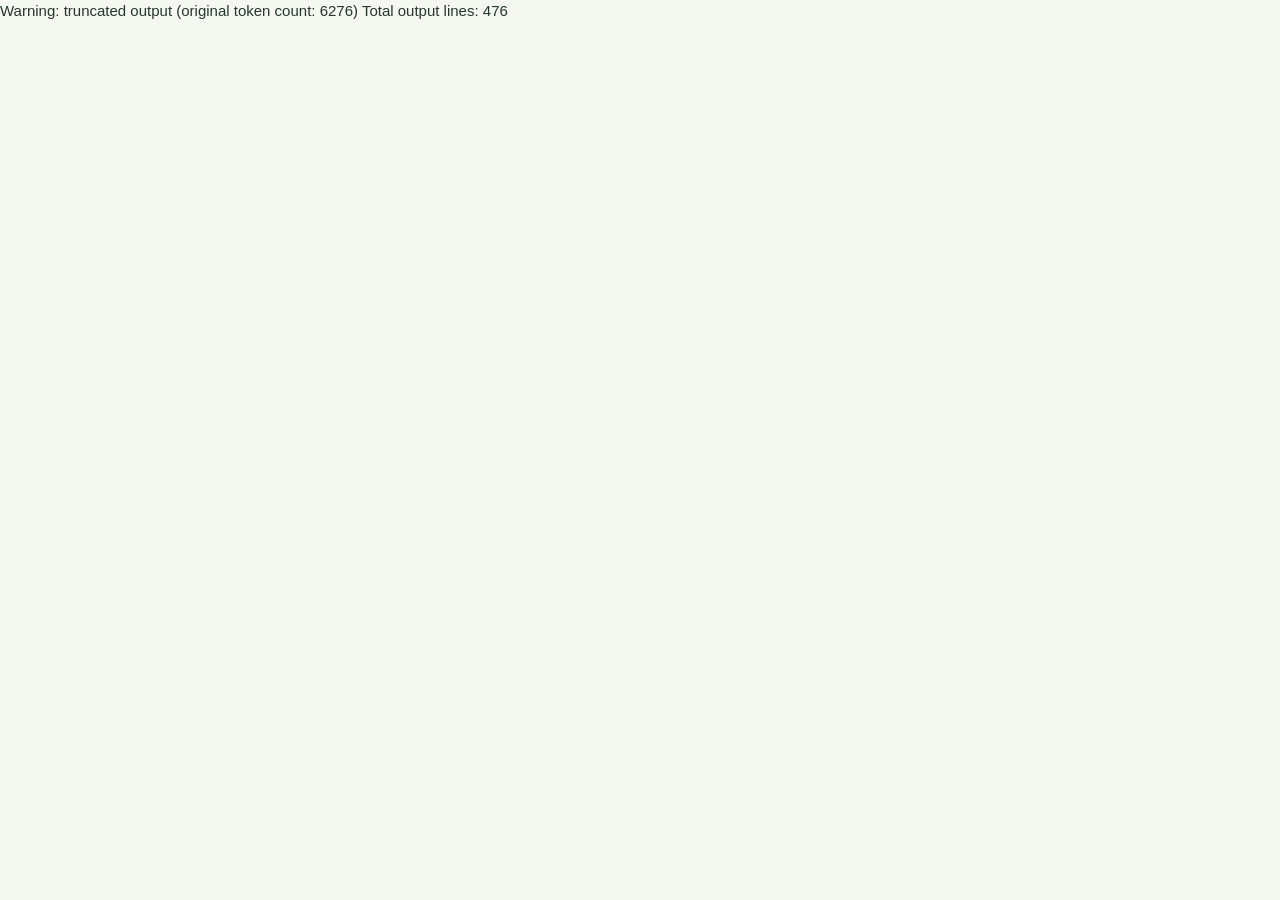
==== developer.html @ aec6ceaa "Publish developer portal" ====
Warning: truncated output (original token count: 6276)
Total output lines: 476

<!doctype html>
<html lang="nl">
<head>
  <meta charset="utf-8">
  <meta name="viewport" content="width=device-width, initial-scale=1">
  <meta name="robots" content="noindex,nofollow">
  <title>Beheer | TopoWereld</title>
  <style>
    :root { color-scheme: light; --green:#315c3e; --ink:#26372d; --muted:#718076; --line:#e1e8de; --paper:#f5f7f1; --white:#fff; }
    * { box-sizing:border-box; }
    body { margin:0; background:var(--paper); color:var(--ink); font:15px/1.5 "Segoe UI",Arial,sans-serif; }
    header { padding:28px max(22px,calc((100vw - 1080px)/2)); background:#fff; border-bottom:1px solid var(--line); }
    header a { color:var(--green); text-decoration:none; font-weight:700; }
    main { width:min(1080px,calc(100% - 32px)); margin:32px auto 64px; }
    h1,h2 { margin:0; color:#294535; letter-spacing:-.03em; }
    h1 { margin-top:12px; font-size:clamp(30px,5vw,44px); }
    h2 { font-size:24px; }
    .intro,.subtle { color:var(--muted); }
    .intro { margin:8px 0 24px; }
    .notice { min-height:24px; margin:12px 0; color:#376a43; font-weight:650; }
    #admin-content[hidden], #auth-panel[hidden], .auth-box form[hidden] { display:none !important; }
    .auth-box { max-width:520px; }
    .auth-box form { display:grid; gap:13px; }
    .security-note { margin:16px 0 0; padding:11px 12px; border-radius:8px; background:#f4f7f1; color:#68786d; font-size:11px; }
    .lock-button { margin-left:auto; }
    .panel { margin-top:22px; padding:24px; border:1px solid var(--line); border-radius:16px; background:var(--white); box-shadow:0 5px 18px #243c2b0a; }
    .panel-heading { display:flex; justify-content:space-between; align-items:center; gap:14px; margin-bottom:16px; }
    .field-grid { display:grid; grid-template-columns:repeat(2,minmax(0,1fr)); gap:13px; }
    label { display:grid; gap:6px; color:#58685d; font-size:12px; font-weight:700; }
    input,select,textarea { width:100%; min-height:42px; padding:10px 11px; border:1px solid #dce5d9; border-radius:8px; b…5276 tokens truncated…Element("input");
        points.type = "number";
        points.min = "0";
        points.max = "999999";
        points.step = "1";
        points.value = Number(entry.score) || 0;
        scoreLabel.append(points);
        const actions = document.createElement("div");
        actions.className = "row-actions";
        const save = document.createElement("button");
        save.type = "button";
        save.className = "primary";
        save.textContent = "Opslaan";
        save.addEventListener("click", () => {
          const value = Math.floor(Number(points.value));
          if (!name.value.trim() || !Number.isFinite(value) || value < 0) {
            announce("Vul een naam en een geldig puntenaantal in.", true);
            return;
          }
          entry.name = name.value.trim().slice(0, 24);
          entry.area = select.value;
          entry.score = value;
          saveScores();
        });
        const remove = document.createElement("button");
        remove.type = "button";
        remove.className = "danger";
        remove.textContent = "Verwijderen";
        remove.addEventListener("click", () => {
          scores = scores.filter((score) => score.id !== entry.id);
          saveScores();
        });
        actions.append(save, remove);
        row.append(nameLabel, areaLabel, scoreLabel, actions);
        leaderboardList.append(row);
      });
    }
    leaderboardFilter.addEventListener("change", renderScores);
    document.querySelector("#reset-leaderboard").addEventListener("click", () => {
      if (!confirm("Alle leaderboard-scores en quizrecords wissen?")) return;
      scores = [];
      saveScores();
    });
    window.addEventListener("storage", (event) => {
      if (event.key === QUESTION_KEY) { questions = readArray(QUESTION_KEY); renderQuestions(); }
      if (event.key === LEADERBOARD_KEY) { scores = readArray(LEADERBOARD_KEY); renderScores(); }
    });
    renderQuestions();
    renderScores();
  </script>
</body>
</html>
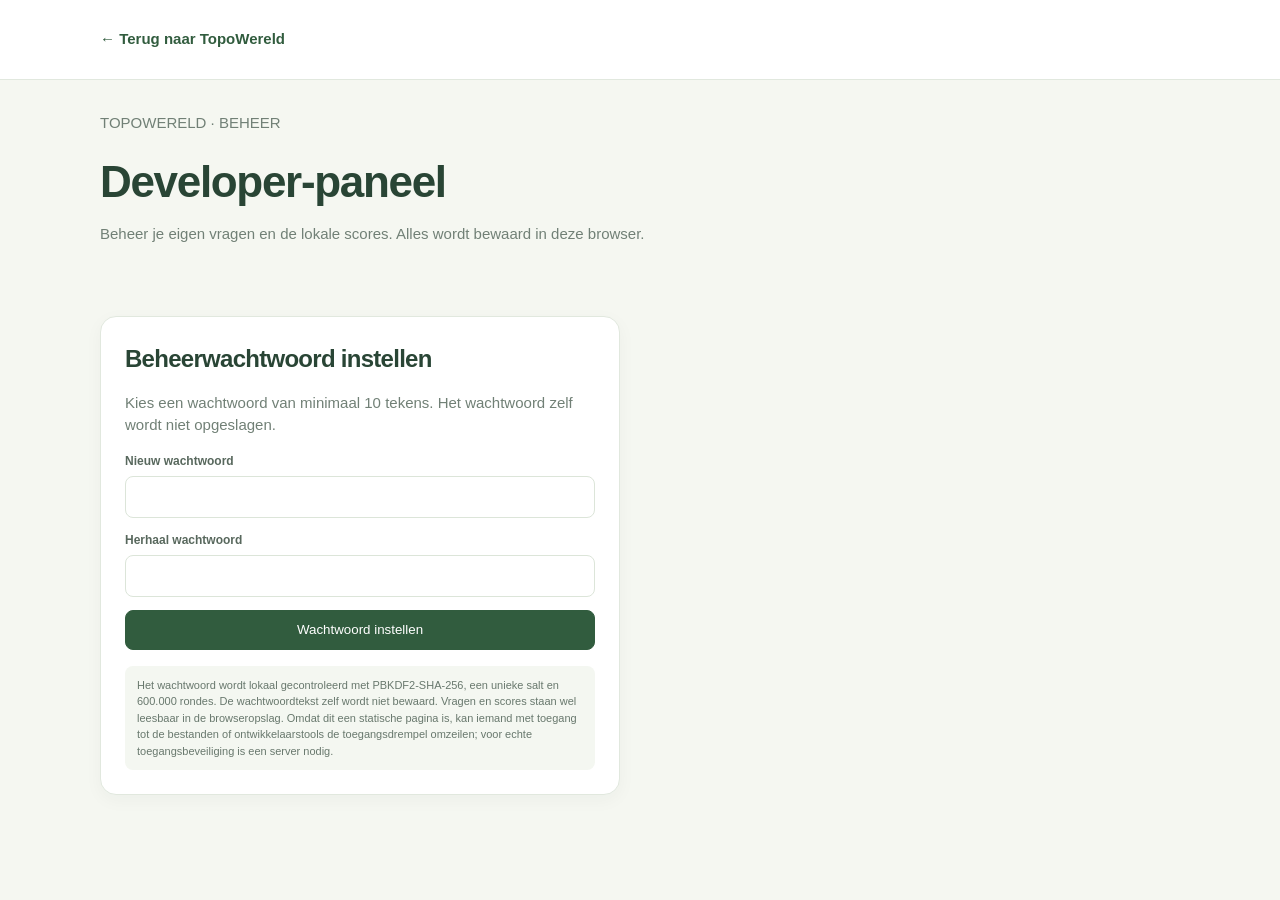
==== commit 97a63851: "Upload complete developer portal" ====
--- a/developer.html
+++ b/developer.html
@@ -1,6 +1,3 @@
-Warning: truncated output (original token count: 6276)
-Total output lines: 476
-
 <!doctype html>
 <html lang="nl">
 <head>
@@ -30,7 +27,401 @@
     .panel-heading { display:flex; justify-content:space-between; align-items:center; gap:14px; margin-bottom:16px; }
     .field-grid { display:grid; grid-template-columns:repeat(2,minmax(0,1fr)); gap:13px; }
     label { display:grid; gap:6px; color:#58685d; font-size:12px; font-weight:700; }
-    input,select,textarea { width:100%; min-height:42px; padding:10px 11px; border:1px solid #dce5d9; border-radius:8px; b…5276 tokens truncated…Element("input");
+    input,select,textarea { width:100%; min-height:42px; padding:10px 11px; border:1px solid #dce5d9; border-radius:8px; background:#fff; color:var(--ink); font:inherit; }
+    textarea { min-height:76px; resize:vertical; }
+    input:focus,select:focus,textarea:focus { outline:3px solid #6f9a7030; border-color:#7da47e; }
+    .full { grid-column:1/-1; }
+    .buttons { display:flex; flex-wrap:wrap; gap:9px; margin-top:15px; }
+    button { min-height:40px; padding:9px 14px; border:1px solid #dbe4d8; border-radius:8px; background:#f7f9f5; color:#395243; font:700 12px inherit; cursor:pointer; }
+    button:hover { background:#edf4e9; }
+    button.primary { border-color:var(--green); background:var(--green); color:white; }
+    button.primary:hover { background:#244a31; }
+    button.danger { border-color:#f0d6ce; background:#fff7f4; color:#a14f3c; }
+    .list { display:grid; gap:9px; margin-top:15px; }
+    .question-row,.score-row { padding:13px; border:1px solid var(--line); border-radius:10px; background:#fcfdfb; }
+    .question-row { display:grid; grid-template-columns:1fr auto; align-items:center; gap:12px; }
+    .question-row strong { display:block; }
+    .question-row small,.score-row small { color:var(--muted); }
+    .row-actions { display:flex; gap:7px; }
+    .score-row { display:grid; grid-template-columns:minmax(130px,1fr) minmax(145px,.7fr) 120px auto; align-items:end; gap:9px; }
+    .score-row button { min-height:42px; }
+    .empty { padding:17px; border:1px dashed #d8e1d5; border-radius:9px; color:var(--muted); text-align:center; }
+    .inline-filter { display:flex; align-items:center; gap:9px; color:var(--muted); font-size:12px; font-weight:700; }
+    .inline-filter select { min-width:145px; }
+    .reset-area { display:flex; flex-wrap:wrap; align-items:center; justify-content:space-between; gap:14px; }
+    .reset-area p { margin:4px 0 0; color:var(--muted); font-size:12px; }
+    @media (max-width:700px) {
+      header { padding:20px 18px; }
+      main { width:calc(100% - 22px); margin-top:22px; }
+      .panel { padding:17px; }
+      .field-grid { grid-template-columns:1fr; }
+      .full { grid-column:auto; }
+      .panel-heading { align-items:flex-start; flex-direction:column; }
+      .score-row { grid-template-columns:1fr 1fr; }
+      .score-row .name-field { grid-column:1/-1; }
+      .score-row .row-actions { grid-column:1/-1; }
+      .question-row { grid-template-columns:1fr; }
+    }
+  </style>
+</head>
+<body>
+  <header><a href="index.html">← Terug naar TopoWereld</a></header>
+  <main>
+    <p class="subtle">TOPOWERELD · BEHEER</p>
+    <h1>Developer-paneel</h1>
+    <p class="intro">Beheer je eigen vragen en de lokale scores. Alles wordt bewaard in deze browser.</p>
+    <div class="notice" id="notice" aria-live="polite"></div>
+
+    <section class="panel auth-box" id="auth-panel" aria-labelledby="auth-title">
+      <h2 id="auth-title">Beheerwachtwoord instellen</h2>
+      <p class="subtle" id="auth-description">Kies een wachtwoord van minimaal 10 tekens. Het wachtwoord wordt niet opgeslagen; alleen een gezouten hash wordt bewaard.</p>
+      <form id="setup-form">
+        <label>Nieuw wachtwoord<input name="password" type="password" minlength="10" autocomplete="new-password" required></label>
+        <label>Herhaal wachtwoord<input name="confirm" type="password" minlength="10" autocomplete="new-password" required></label>
+        <button class="primary" type="submit">Wachtwoord instellen</button>
+      </form>
+      <form id="login-form" hidden>
+        <label>Beheerwachtwoord<input name="password" type="password" autocomplete="current-password" required></label>
+        <button class="primary" type="submit">Inloggen</button>
+      </form>
+      <p class="security-note">Het wachtwoord wordt lokaal gecontroleerd met PBKDF2-SHA-256, een unieke salt en 600.000 rondes. De wachtwoordtekst zelf wordt niet bewaard. Vragen en scores staan wel leesbaar in de browseropslag. Omdat dit een statische pagina is, kan iemand met toegang tot de bestanden of ontwikkelaarstools de toegangsdrempel omzeilen; voor echte toegangsbeveiliging is een server nodig.</p>
+    </section>
+
+    <div id="admin-content" hidden>
+
+    <section class="panel" aria-labelledby="question-title">
+      <div class="panel-heading"><div><h2 id="question-title">Vraag maken</h2><p class="subtle">Een eigen vraag vervangt automatisch een gegenereerde herformulering; de quiz houdt 400 items per gebied.</p></div><button type="button" class="lock-button" id="lock-button">Vergrendelen</button></div>
+      <form id="question-form">
+        <div class="field-grid">
+          <label>Gebied<select name="area" required><option>Nederland</option><option>Europa</option><option>De wereld</option></select></label>
+          <label class="full">Vraag<textarea name="question" maxlength="240" required placeholder="Bijvoorbeeld: Wat is de hoofdstad van ...?"></textarea></label>
+          <label>Antwoord A<input name="answer0" maxlength="100" required></label>
+          <label>Antwoord B<input name="answer1" maxlength="100" required></label>
+          <label>Antwoord C<input name="answer2" maxlength="100" required></label>
+          <label>Antwoord D<input name="answer3" maxlength="100" required></label>
+          <label>Juiste antwoord<select name="correct"><option value="0">Antwoord A</option><option value="1">Antwoord B</option><option value="2">Antwoord C</option><option value="3">Antwoord D</option></select></label>
+          <label>Hint<input name="hint" maxlength="180" placeholder="Optionele hint"></label>
+        </div>
+        <div class="buttons"><button class="primary" type="submit" id="save-question">Vraag toevoegen</button><button type="button" id="cancel-edit" hidden>Annuleren</button></div>
+      </form>
+      <div class="panel-heading" style="margin:24px 0 0"><div><h2>Eigen vragen</h2><p class="subtle" id="question-count"></p></div><label class="inline-filter">Gebied<select id="question-filter"><option>Nederland</option><option>Europa</option><option>De wereld</option></select></label></div>
+      <div class="list" id="question-list"></div>
+      <div class="buttons"><button class="danger" id="reset-questions" type="button">Alle eigen vragen verwijderen</button></div>
+    </section>
+
+    <section class="panel" aria-labelledby="leaderboard-title">
+      <div class="panel-heading"><div><h2 id="leaderboard-title">Leaderboard aanpassen</h2><p class="subtle">Pas namen, gebieden en punten aan. De quizrecords worden daarna bijgewerkt.</p></div><label class="inline-filter">Gebied<select id="leaderboard-filter"><option value="all">Alle gebieden</option><option>Nederland</option><option>Europa</option><option>De wereld</option></select></label></div>
+      <div class="list" id="leaderboard-list"></div>
+      <div class="buttons"><button class="danger" id="reset-leaderboard" type="button">Leaderboard en records resetten</button></div>
+    </section>
+    <section class="panel" aria-labelledby="password-change-title">
+      <h2 id="password-change-title">Wachtwoord veranderen</h2>
+      <p class="subtle">Bevestig je huidige wachtwoord en kies daarna een nieuw wachtwoord van minimaal 10 tekens.</p>
+      <form id="change-password-form">
+        <div class="field-grid">
+          <label>Huidig wachtwoord<input name="current" type="password" autocomplete="current-password" required></label>
+          <label>Nieuw wachtwoord<input name="password" type="password" minlength="10" autocomplete="new-password" required></label>
+          <label>Herhaal nieuw wachtwoord<input name="confirm" type="password" minlength="10" autocomplete="new-password" required></label>
+        </div>
+        <div class="buttons"><button class="primary" type="submit">Nieuw wachtwoord opslaan</button></div>
+      </form>
+    </section>
+    </div>
+  </main>
+  <script>
+    const QUESTION_KEY = "topowereld-custom-questions-v1";
+    const LEADERBOARD_KEY = "topowereld-leaderboard-v1";
+    const RECORDS_KEY = "topowereld-records-v1";
+    const ADMIN_CREDENTIAL_KEY = "topowereld-admin-credential-v1";
+    const PBKDF2_ITERATIONS = 600000;
+    const LIMITS = { Nederland: 354, Europa: 300, "De wereld": 146 };
+    const notice = document.querySelector("#notice");
+    const questionForm = document.querySelector("#question-form");
+    const questionFilter = document.querySelector("#question-filter");
+    const questionList = document.querySelector("#question-list");
+    const leaderboardFilter = document.querySelector("#leaderboard-filter");
+    const leaderboardList = document.querySelector("#leaderboard-list");
+    const cancelEdit = document.querySelector("#cancel-edit");
+    const authPanel = document.querySelector("#auth-panel");
+    const adminContent = document.querySelector("#admin-content");
+    const setupForm = document.querySelector("#setup-form");
+    const loginForm = document.querySelector("#login-form");
+    const authTitle = document.querySelector("#auth-title");
+    const authDescription = document.querySelector("#auth-description");
+    let questions = readArray(QUESTION_KEY);
+    let scores = readArray(LEADERBOARD_KEY).map((entry) => ({ ...entry, id: entry.id || makeId() }));
+    let editingId = null;
+    let unlocked = false;
+
+    function readCredential() {
+      try { return JSON.parse(localStorage.getItem(ADMIN_CREDENTIAL_KEY) || "null"); }
+      catch { return null; }
+    }
+    function toBase64(bytes) {
+      let binary = "";
+      bytes.forEach((byte) => { binary += String.fromCharCode(byte); });
+      return btoa(binary);
+    }
+    function fromBase64(value) {
+      return Uint8Array.from(atob(value), (character) => character.charCodeAt(0));
+    }
+    async function hashPassword(password, salt, iterations = PBKDF2_ITERATIONS) {
+      const key = await crypto.subtle.importKey("raw", new TextEncoder().encode(password), "PBKDF2", false, ["deriveBits"]);
+      const bits = await crypto.subtle.deriveBits({ name: "PBKDF2", salt, iterations, hash: "SHA-256" }, key, 256);
+      return new Uint8Array(bits);
+    }
+    async function storeCredential(password) {
+      if (!crypto?.subtle) throw new Error("Deze browser ondersteunt de benodigde wachtwoordbeveiliging niet.");
+      const salt = crypto.getRandomValues(new Uint8Array(16));
+      const hash = await hashPassword(password, salt);
+      localStorage.setItem(ADMIN_CREDENTIAL_KEY, JSON.stringify({
+        algorithm: "PBKDF2-SHA-256", iterations: PBKDF2_ITERATIONS,
+        salt: toBase64(salt), hash: toBase64(hash)
+      }));
+    }
+    async function verifyPassword(password) {
+      const credential = readCredential();
+      if (!credential || !crypto?.subtle) return false;
+      try {
+        const actual = await hashPassword(password, fromBase64(credential.salt), credential.iterations);
+        const expected = fromBase64(credential.hash);
+        if (actual.length !== expected.length) return false;
+        let difference = 0;
+        for (let index = 0; index < actual.length; index += 1) difference |= actual[index] ^ expected[index];
+        return difference === 0;
+      } catch { return false; }
+    }
+    function setAuthMode() {
+      const hasPassword = Boolean(readCredential());
+      setupForm.hidden = hasPassword;
+      loginForm.hidden = !hasPassword;
+      authTitle.textContent = hasPassword ? "Inloggen bij beheer" : "Beheerwachtwoord instellen";
+      authDescription.textContent = hasPassword
+        ? "Voer je wachtwoord in om vragen en scores te beheren."
+        : "Kies een wachtwoord van minimaal 10 tekens. Het wachtwoord zelf wordt niet opgeslagen.";
+    }
+    function unlockAdmin() {
+      unlocked = true;
+      authPanel.hidden = true;
+      adminContent.hidden = false;
+      renderQuestions();
+      renderScores();
+      announce("Beheer ontgrendeld.");
+    }
+    setupForm.addEventListener("submit", async (event) => {
+      event.preventDefault();
+      if (readCredential()) {
+        setAuthMode();
+        announce("Er is al een beheerwachtwoord ingesteld. Log in om verder te gaan.", true);
+        return;
+      }
+      const password = setupForm.elements.password.value;
+      if (password.length < 10) { announce("Kies een wachtwoord van minimaal 10 tekens.", true); return; }
+      if (password !== setupForm.elements.confirm.value) { announce("De wachtwoorden zijn niet hetzelfde.", true); return; }
+      try {
+        await storeCredential(password);
+        setupForm.reset();
+        unlockAdmin();
+      } catch (error) { announce(error.message || "Het wachtwoord kon niet worden opgeslagen.", true); }
+    });
+    loginForm.addEventListener("submit", async (event) => {
+      event.preventDefault();
+      if (await verifyPassword(loginForm.elements.password.value)) {
+        loginForm.reset();
+        unlockAdmin();
+      } else announce("Wachtwoord onjuist.", true);
+    });
+    document.querySelector("#lock-button").addEventListener("click", () => {
+      unlocked = false;
+      adminContent.hidden = true;
+      authPanel.hidden = false;
+      loginForm.reset();
+      setAuthMode();
+      announce("Beheer is vergrendeld.");
+      window.scrollTo({ top: 0, behavior: "smooth" });
+    });
+    document.querySelector("#change-password-form").addEventListener("submit", async (event) => {
+      event.preventDefault();
+      if (!unlocked) return;
+      const form = event.currentTarget;
+      const current = form.elements.current.value;
+      const next = form.elements.password.value;
+      if (!await verifyPassword(current)) { announce("Het huidige wachtwoord is onjuist.", true); return; }
+      if (next.length < 10) { announce("Het nieuwe wachtwoord moet minimaal 10 tekens hebben.", true); return; }
+      if (next !== form.elements.confirm.value) { announce("De nieuwe wachtwoorden zijn niet hetzelfde.", true); return; }
+      try {
+        await storeCredential(next);
+        form.reset();
+        announce("Je wachtwoord is gewijzigd.");
+      } catch (error) { announce(error.message || "Het wachtwoord kon niet worden gewijzigd.", true); }
+    });
+    setAuthMode();
+
+    function readArray(key) {
+      try {
+        const value = JSON.parse(localStorage.getItem(key) || "[]");
+        return Array.isArray(value) ? value : [];
+      } catch {
+        return [];
+      }
+    }
+    function makeId() { return `${Date.now()}-${Math.random().toString(36).slice(2, 9)}`; }
+    function announce(message, isError = false) {
+      notice.textContent = message;
+      notice.style.color = isError ? "#a14f3c" : "#376a43";
+    }
+    function saveQuestions() {
+      try {
+        localStorage.setItem(QUESTION_KEY, JSON.stringify(questions));
+        renderQuestions();
+        announce("Eigen vragen bewaard. Herlaad de quiz om ze te gebruiken.");
+      } catch {
+        announce("Opslaan is niet gelukt. Controleer of browseropslag beschikbaar is.", true);
+      }
+    }
+    function renderQuestions() {
+      const area = questionFilter.value;
+      const items = questions.filter((item) => item.area === area);
+      const used = questions.filter((item) => item.area === area).length;
+      document.querySelector("#question-count").textContent = `${used} van maximaal ${LIMITS[area]} eigen vragen`;
+      questionList.replaceChildren();
+      if (!items.length) {
+        questionList.innerHTML = '<div class="empty">Je hebt nog geen eigen vragen voor dit gebied.</div>';
+        return;
+      }
+      items.forEach((item) => {
+        const row = document.createElement("article");
+        row.className = "question-row";
+        const text = document.createElement("div");
+        const title = document.createElement("strong");
+        const detail = document.createElement("small");
+        title.textContent = item.question;
+        detail.textContent = `Goed antwoord: ${item.answers[item.correct]}`;
+        text.append(title, detail);
+        const actions = document.createElement("div");
+        actions.className = "row-actions";
+        const edit = document.createElement("button");
+        edit.type = "button";
+        edit.textContent = "Bewerken";
+        edit.addEventListener("click", () => editQuestion(item));
+        const remove = document.createElement("button");
+        remove.type = "button";
+        remove.className = "danger";
+        remove.textContent = "Verwijderen";
+        remove.addEventListener("click", () => {
+          questions = questions.filter((question) => question.id !== item.id);
+          saveQuestions();
+        });
+        actions.append(edit, remove);
+        row.append(text, actions);
+        questionList.append(row);
+      });
+    }
+    function editQuestion(item) {
+      editingId = item.id;
+      questionForm.elements.area.value = item.area;
+      questionForm.elements.question.value = item.question;
+      item.answers.forEach((answer, index) => { questionForm.elements[`answer${index}`].value = answer; });
+      questionForm.elements.correct.value = String(item.correct);
+      questionForm.elements.hint.value = item.hint || "";
+      document.querySelector("#question-title").textContent = "Vraag aanpassen";
+      document.querySelector("#save-question").textContent = "Wijzigingen opslaan";
+      cancelEdit.hidden = false;
+      window.scrollTo({ top: 0, behavior: "smooth" });
+    }
+    function clearQuestionForm() {
+      editingId = null;
+      questionForm.reset();
+      document.querySelector("#question-title").textContent = "Vraag maken";
+      document.querySelector("#save-question").textContent = "Vraag toevoegen";
+      cancelEdit.hidden = true;
+    }
+    questionForm.addEventListener("submit", (event) => {
+      event.preventDefault();
+      const data = new FormData(questionForm);
+      const area = String(data.get("area"));
+      const old = questions.find((item) => item.id === editingId);
+      const countInArea = questions.filter((item) => item.area === area && item.id !== editingId).length;
+      if (!old && countInArea >= LIMITS[area]) {
+        announce(`Dit gebied heeft al ${LIMITS[area]} eigen vragen.`, true);
+        return;
+      }
+      if (old && old.area !== area && countInArea >= LIMITS[area]) {
+        announce(`Dit gebied heeft al ${LIMITS[area]} eigen vragen.`, true);
+        return;
+      }
+      const answers = [0, 1, 2, 3].map((index) => String(data.get(`answer${index}`)).trim());
+      if (new Set(answers.map((answer) => answer.toLocaleLowerCase())).size !== 4) {
+        announce("Vul vier verschillende antwoorden in.", true);
+        return;
+      }
+      const entry = {
+        id: editingId || makeId(), area,
+        question: String(data.get("question")).trim(),
+        answers,
+        correct: Number(data.get("correct")),
+        hint: String(data.get("hint")).trim()
+      };
+      if (editingId) questions = questions.map((item) => item.id === editingId ? entry : item);
+      else questions.push(entry);
+      questionFilter.value = area;
+      clearQuestionForm();
+      saveQuestions();
+    });
+    cancelEdit.addEventListener("click", clearQuestionForm);
+    questionFilter.addEventListener("change", renderQuestions);
+    document.querySelector("#reset-questions").addEventListener("click", () => {
+      if (!questions.length || !confirm("Alle zelfgemaakte vragen verwijderen?")) return;
+      questions = [];
+      saveQuestions();
+      clearQuestionForm();
+    });
+
+    function saveScores() {
+      try {
+        localStorage.setItem(LEADERBOARD_KEY, JSON.stringify(scores));
+        const records = {};
+        scores.forEach((entry) => { records[entry.area] = Math.max(records[entry.area] || 0, Number(entry.score) || 0); });
+        localStorage.setItem(RECORDS_KEY, JSON.stringify(records));
+        renderScores();
+        announce("Leaderboard en records bijgewerkt.");
+      } catch {
+        announce("Opslaan van de scores is niet gelukt.", true);
+      }
+    }
+    function renderScores() {
+      const area = leaderboardFilter.value;
+      const items = scores.filter((entry) => area === "all" || entry.area === area)
+        .sort((a, b) => Number(b.score) - Number(a.score));
+      leaderboardList.replaceChildren();
+      if (!items.length) {
+        leaderboardList.innerHTML = '<div class="empty">Er staan nog geen scores op het leaderboard.</div>';
+        return;
+      }
+      items.forEach((entry) => {
+        const row = document.createElement("div");
+        row.className = "score-row";
+        const nameLabel = document.createElement("label");
+        nameLabel.className = "name-field";
+        nameLabel.textContent = "Naam";
+        const name = document.createElement("input");
+        name.value = entry.name || "Speler";
+        name.maxLength = 24;
+        nameLabel.append(name);
+        const areaLabel = document.createElement("label");
+        areaLabel.textContent = "Gebied";
+        const select = document.createElement("select");
+        ["Nederland", "Europa", "De wereld"].forEach((value) => {
+          const option = document.createElement("option");
+          option.value = value;
+          option.textContent = value;
+          select.append(option);
+        });
+        select.value = entry.area;
+        areaLabel.append(select);
+        const scoreLabel = document.createElement("label");
+        scoreLabel.textContent = "Punten";
+        const points = document.createElement("input");
         points.type = "number";
         points.min = "0";
         points.max = "999999";
